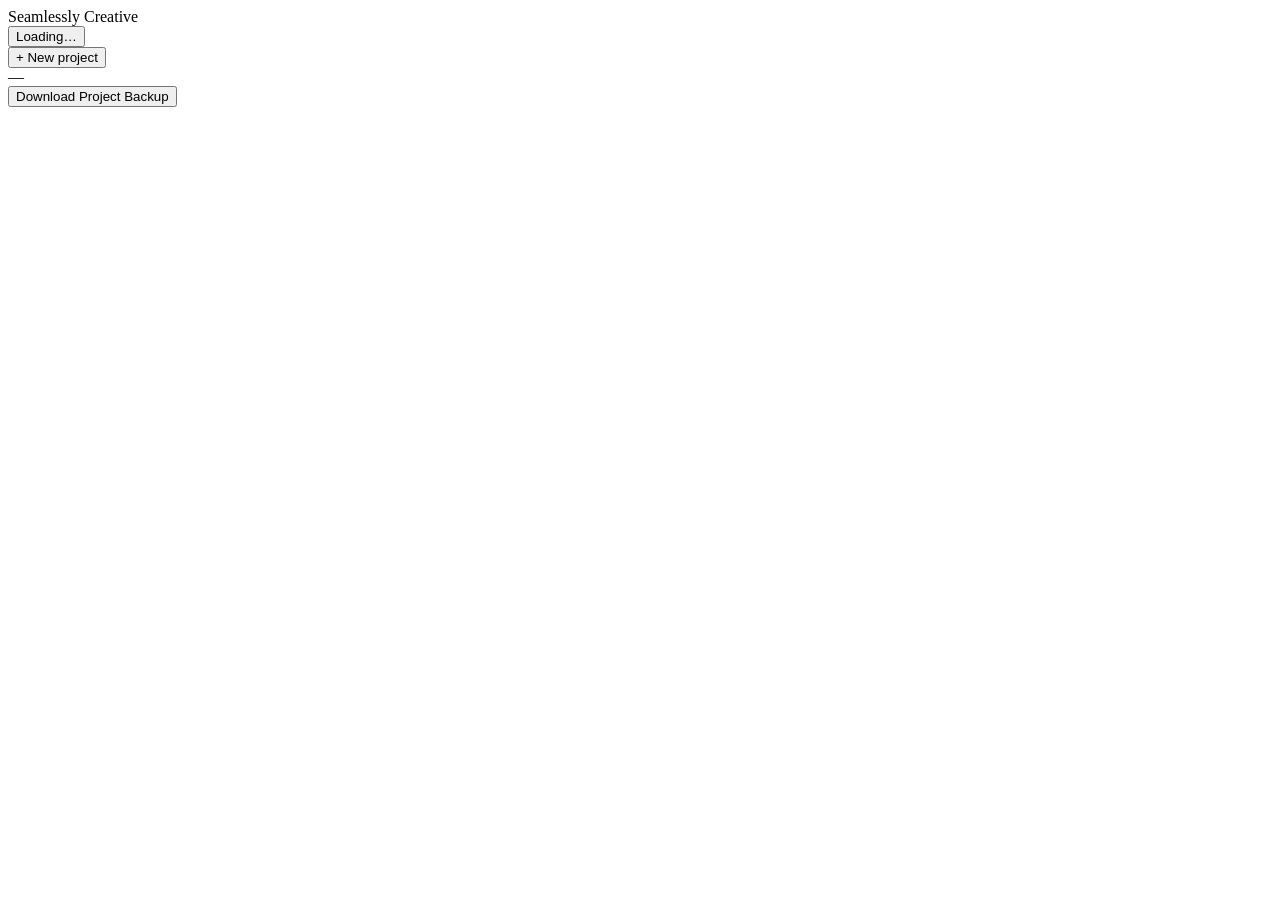
==== public/index.html @ fe037f04 "Phase 1 proof of concept: suite shell + shared project library - public/shared/project-library.js: n" ====
<!DOCTYPE html>
<html lang="en">
<head>
<meta charset="utf-8">
<meta name="viewport" content="width=device-width, initial-scale=1.0, viewport-fit=cover">
<title>Seamlessly Creative</title>
<link rel="stylesheet" href="/shell.css">
</head>
<body>
<div id="scShell">
  <div id="scTopBar">
    <div id="scBrand">Seamlessly Creative</div>

    <div class="sc-switcher" id="scProjectSwitcher">
      <button id="scProjectName" type="button" title="Switch project"
        onclick="this.parentElement.toggleAttribute('open')">Loading…</button>
      <div id="scProjectMenu">
        <div id="scProjectList"></div>
        <button id="scNewProjectBtn" type="button">+ New project</button>
      </div>
    </div>

    <div id="scStatus">
      <span class="sc-dot sc-dot-idle" id="scStatusDot"></span>
      <span id="scStatusText">—</span>
    </div>

    <div id="scStudioTabs"></div>

    <button id="scBackupBtn" type="button">Download Project Backup</button>
  </div>

  <div id="scMain">
    <div id="scEmptyState" hidden>
      <h1>Start your first project</h1>
      <p>A project holds the patterns and assets you move between studios.<br>
         Try “Café Latte Collection” to test the flow.</p>
      <button id="scCreateFirstBtn" type="button">Create a project</button>
    </div>
    <iframe id="scStudioFrame" title="Studio" hidden></iframe>
  </div>
</div>

<script src="/shared/project-library.js"></script>
<script src="/shell.js"></script>
</body>
</html>
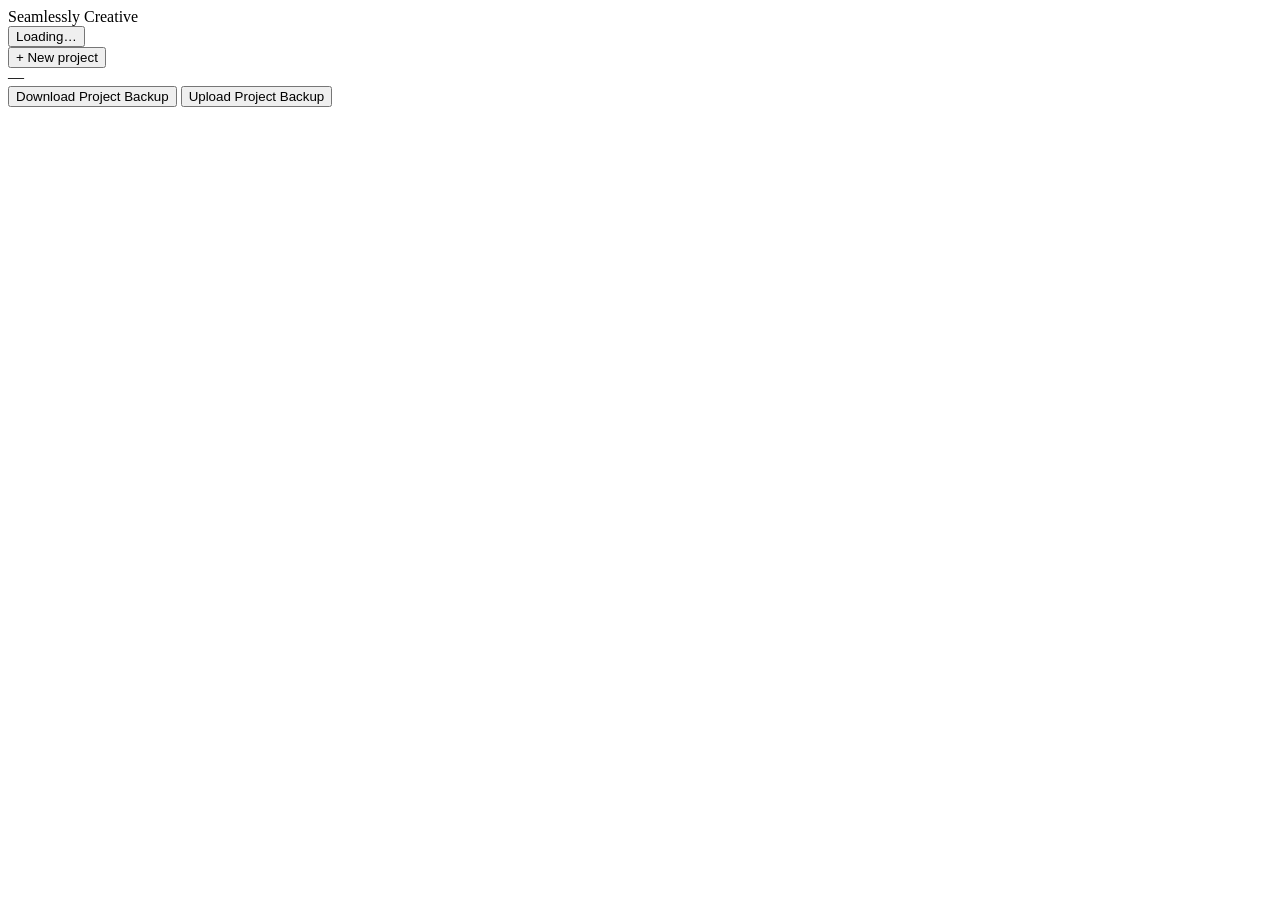
==== commit 8e956979: "Add "Upload Project Backup" to restore a .screativeproject file There was previously no way back in:" ====
--- a/public/index.html
+++ b/public/index.html
@@ -28,6 +28,8 @@
     <div id="scStudioTabs"></div>
 
     <button id="scBackupBtn" type="button">Download Project Backup</button>
+    <button id="scRestoreBtn" type="button">Upload Project Backup</button>
+    <input type="file" id="scRestoreInput" accept=".screativeproject,application/json" hidden>
   </div>
 
   <div id="scMain">
@@ -37,7 +39,7 @@
          Try “Café Latte Collection” to test the flow.</p>
       <button id="scCreateFirstBtn" type="button">Create a project</button>
     </div>
-    <iframe id="scStudioFrame" title="Studio" hidden></iframe>
+    <div id="scFrameHost" hidden></div>
   </div>
 </div>
 
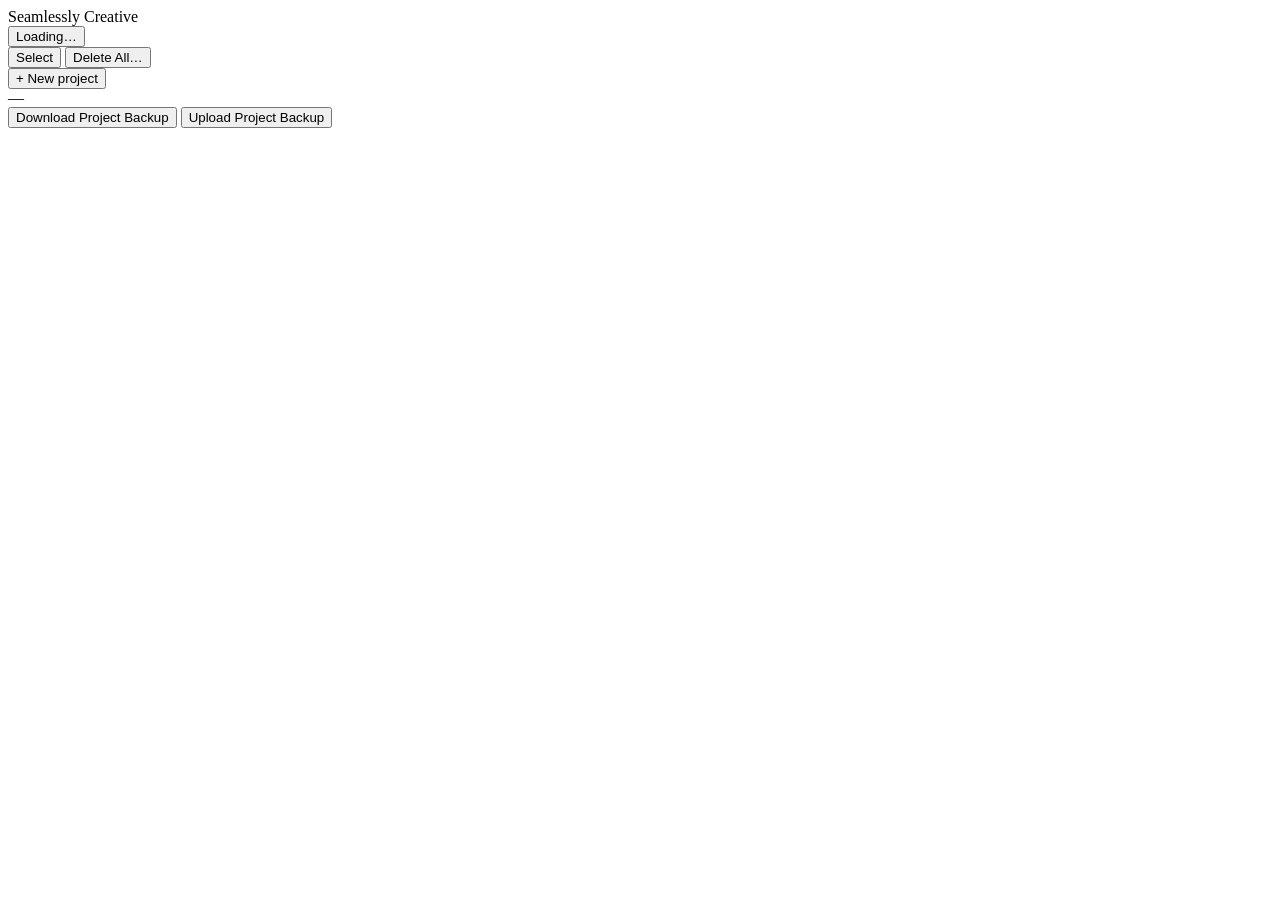
==== commit 43c2280d: "Project cleanup: multi-select delete, Delete All, and storage sizes Builds on the existing single-pr" ====
--- a/public/index.html
+++ b/public/index.html
@@ -15,7 +15,17 @@
       <button id="scProjectName" type="button" title="Switch project"
         onclick="this.parentElement.toggleAttribute('open')">Loading…</button>
       <div id="scProjectMenu">
+        <div id="scProjectSummary"></div>
+        <div id="scProjectToolbar">
+          <button id="scSelectModeBtn" type="button">Select</button>
+          <button id="scDeleteAllBtn" type="button" class="sc-danger">Delete All…</button>
+        </div>
         <div id="scProjectList"></div>
+        <div id="scBulkBar" hidden>
+          <span id="scBulkCount"></span>
+          <button id="scBulkDeleteBtn" type="button" class="sc-danger">Delete Selected</button>
+          <button id="scBulkCancelBtn" type="button">Cancel</button>
+        </div>
         <button id="scNewProjectBtn" type="button">+ New project</button>
       </div>
     </div>
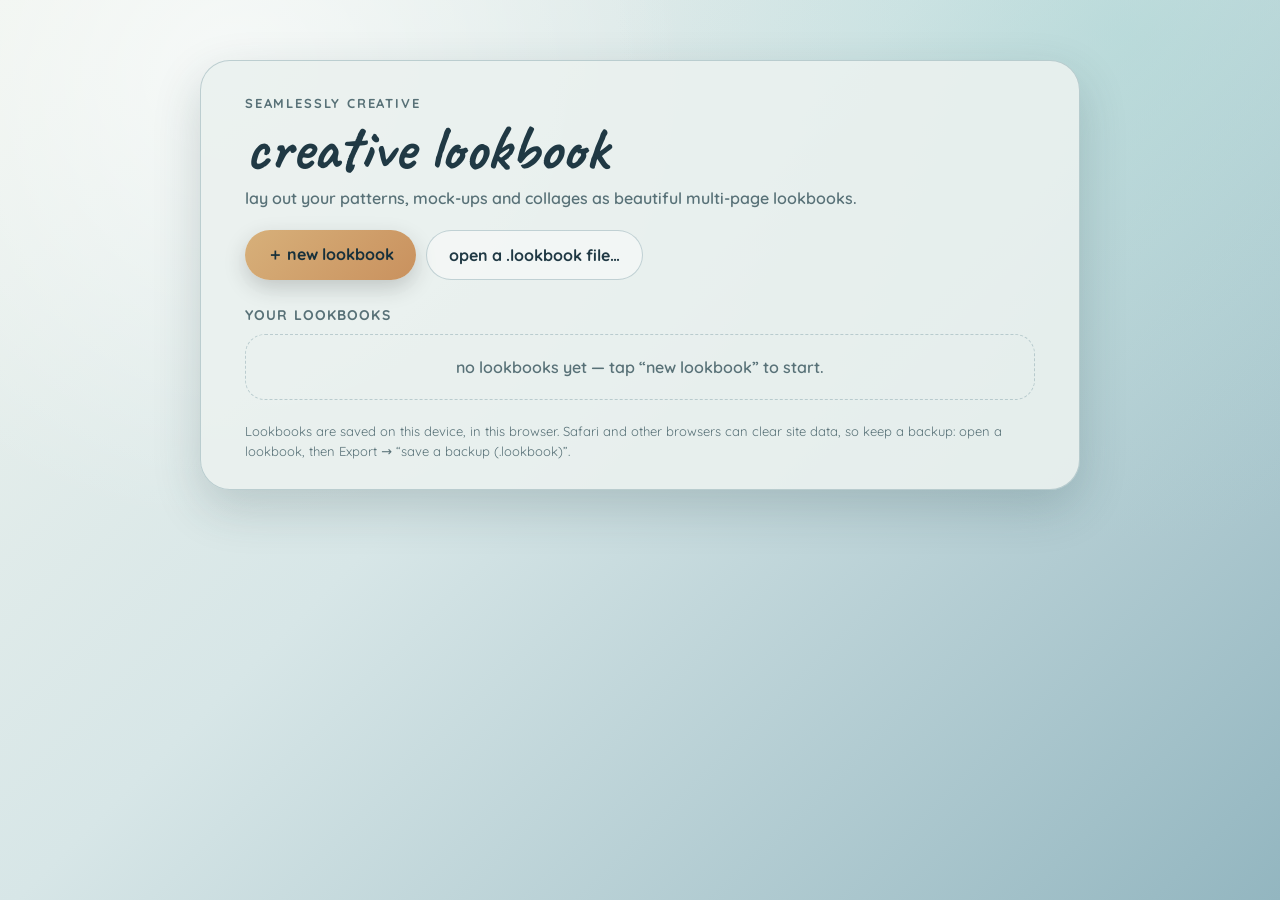
==== commit ea1bc480: "Creative Lookbook standalone test package (built from creative-lookbook) Co-Authored-By: Claude Sonn" ====
--- a/public/index.html
+++ b/public/index.html
@@ -1,59 +1,68 @@
-<!DOCTYPE html>
+<!doctype html>
 <html lang="en">
 <head>
 <meta charset="utf-8">
-<meta name="viewport" content="width=device-width, initial-scale=1.0, viewport-fit=cover">
-<title>Seamlessly Creative</title>
-<link rel="stylesheet" href="/shell.css">
+<title>Creative Lookbook</title>
+<meta name="viewport" content="width=device-width, initial-scale=1, viewport-fit=cover">
+<meta name="description" content="Creative Lookbook — lay out pattern collections, mock-ups and collages into multi-page lookbooks. Part of Seamlessly Creative.">
+<meta name="theme-color" content="#d8e5e7">
+<link rel="preconnect" href="https://fonts.googleapis.com">
+<link rel="preconnect" href="https://fonts.gstatic.com" crossorigin>
+<link rel="stylesheet" href="https://fonts.googleapis.com/css2?family=Caveat:wght@400;500;600;700&family=Quicksand:wght@300;400;500;600;700&family=Playfair+Display:wght@400;500;600;700;800&family=Bebas+Neue&display=swap">
+<!--
+  Creative Lookbook — standalone workspace.
+  Everything it needs lives under /shared/ (collage-*, lookbook/*, vendor/*) and this folder; it does NOT need
+  the suite shell, the suite project library or Mock-up Studio. Paths are relative (shared/) so the same
+  files work from /studios/lookbook/ today and, copied as-is (see tools/build-lookbook-standalone.mjs), as a
+  separately deployed app later.
+-->
+<link rel="stylesheet" href="shared/lookbook/lookbook-base.css">
+<link rel="stylesheet" href="shared/lookbook/lookbook.css">
+<link rel="stylesheet" href="app.css">
 </head>
-<body>
-<div id="scShell">
-  <div id="scTopBar">
-    <div id="scBrand">Seamlessly Creative</div>
+<body class="theme-ocean-atelier">
 
-    <div class="sc-switcher" id="scProjectSwitcher">
-      <button id="scProjectName" type="button" title="Switch project"
-        onclick="this.parentElement.toggleAttribute('open')">Loading…</button>
-      <div id="scProjectMenu">
-        <div id="scProjectSummary"></div>
-        <div id="scProjectToolbar">
-          <button id="scSelectModeBtn" type="button">Select</button>
-          <button id="scDeleteAllBtn" type="button" class="sc-danger">Delete All…</button>
-        </div>
-        <div id="scProjectList"></div>
-        <div id="scBulkBar" hidden>
-          <span id="scBulkCount"></span>
-          <button id="scBulkDeleteBtn" type="button" class="sc-danger">Delete Selected</button>
-          <button id="scBulkCancelBtn" type="button">Cancel</button>
-        </div>
-        <button id="scNewProjectBtn" type="button">+ New project</button>
-      </div>
+<!-- Start screen: new / open / recent projects -->
+<main id="lbStart" class="lb-screen lb-start" aria-label="Creative Lookbook projects">
+  <div class="lb-start-card">
+    <p class="lb-brand">Seamlessly Creative</p>
+    <h1>creative lookbook</h1>
+    <p class="lb-tagline">lay out your patterns, mock-ups and collages as beautiful multi-page lookbooks.</p>
+
+    <div class="lb-start-actions">
+      <button type="button" class="orange" id="lbNewBtn">＋ new lookbook</button>
+      <button type="button" class="secondary" id="lbOpenBtn">open a .lookbook file…</button>
     </div>
 
-    <div id="scStatus">
-      <span class="sc-dot sc-dot-idle" id="scStatusDot"></span>
-      <span id="scStatusText">—</span>
-    </div>
+    <h2 class="lb-section">your lookbooks</h2>
+    <div id="lbProjectList" class="lb-project-list" aria-live="polite"></div>
 
-    <div id="scStudioTabs"></div>
+    <p class="lb-footnote" id="lbStorageNote">Lookbooks are saved on this device, in this browser. Safari and other browsers can clear site data, so keep a backup: open a lookbook, then Export → “save a backup (.lookbook)”.</p>
+  </div>
+</main>
 
-    <button id="scBackupBtn" type="button">Download Project Backup</button>
-    <button id="scRestoreBtn" type="button">Upload Project Backup</button>
-    <input type="file" id="scRestoreInput" accept=".screativeproject,application/json" hidden>
-  </div>
-
-  <div id="scMain">
-    <div id="scEmptyState" hidden>
-      <h1>Start your first project</h1>
-      <p>A project holds the patterns and assets you move between studios.<br>
-         Try “Café Latte Collection” to test the flow.</p>
-      <button id="scCreateFirstBtn" type="button">Create a project</button>
-    </div>
-    <div id="scFrameHost" hidden></div>
-  </div>
+<!-- Workspace: the shared Lookbook editor -->
+<div id="lbWorkspace" class="lb-screen lb-workspace" hidden>
+  <div id="lbEditorRoot"></div>
 </div>
 
-<script src="/shared/project-library.js"></script>
-<script src="/shell.js"></script>
+<!-- no accept= on purpose: iPadOS greys out files with extensions it does not know (.lookbook); the content is validated instead -->
+<input type="file" id="lbFileOpen" hidden>
+<input type="file" id="lbFilePatterns" accept="image/png,image/jpeg,image/webp,image/*" multiple hidden>
+<input type="file" id="lbFileImages" accept="image/png,image/jpeg,image/webp,image/*" multiple hidden>
+
+<!-- self-hosted libraries (work offline) -->
+<script src="shared/vendor/pdf-lib.min.js"></script>
+<script src="shared/vendor/jszip.min.js"></script>
+<!-- collage builder -->
+<script src="shared/collage-engine.js"></script>
+<script src="shared/collage-editor.js"></script>
+<script src="shared/collage-panel.js"></script>
+<!-- lookbook: storage, markup, then the editor engine (needs the markup to exist) -->
+<script src="shared/lookbook/lookbook-store.js"></script>
+<script src="shared/lookbook/lookbook-ui.js"></script>
+<script>ScLookbookUI.mount(document.getElementById('lbEditorRoot'));</script>
+<script src="shared/lookbook/lookbook-editor.js"></script>
+<script src="app.js"></script>
 </body>
 </html>
--- a/public/shared/lookbook/lookbook-base.css
+++ b/public/shared/lookbook/lookbook-base.css
@@ -0,0 +1,104 @@
+/* Extracted from Mock-up Studio's Lookbook editor (collage-builder branch) for the Creative Lookbook workspace.
+   Mock-up Studio keeps its own inline copy; see public/shared/lookbook/README.md. */
+* { box-sizing: border-box; }
+
+button, input, select {
+  font-family: 'Quicksand', system-ui, sans-serif;
+}
+
+button {
+  border: 0;
+  border-radius: 999px;
+  padding: 11px 17px;
+  font-weight: 700;
+  cursor: pointer;
+  color: white;
+  background: linear-gradient(135deg, var(--accent), var(--accent2));
+  box-shadow: 0 8px 22px rgba(0,0,0,0.18);
+  -webkit-tap-highlight-color: transparent;
+}
+
+button.secondary {
+  background: rgba(138,122,255,0.14);
+  color: var(--soft);
+  border: 1px solid var(--border);
+  box-shadow: none;
+}
+
+button.orange {
+  background: var(--accent3);
+}
+
+button:active { transform: scale(0.98); }
+
+.hidden { display: none !important; }
+
+label {
+  display: block;
+  color: var(--muted);
+  font-size: 13px;
+  font-weight: 700;
+  margin: 10px 0 6px;
+}
+
+select {
+  padding: 11px;
+  border-radius: 999px;
+  border: 1px solid var(--border);
+  color: var(--text);
+  background: var(--panel2);
+}
+
+input[type=color] {
+  width: 100%;
+  height: 42px;
+  border-radius: 999px;
+  border: 1px solid var(--border);
+  background: transparent;
+  padding: 3px;
+}
+
+input[type=range] {
+  accent-color: var(--accent);
+}
+
+body.theme-ocean-atelier {
+  /* Coastal Atelier: sea mist + driftwood, not dark teal tech. */
+  --bg: #d8e5e7;
+  --bg2: #8fb3bb;
+  --panel: rgba(234, 241, 239, 0.90);
+  --panel2: rgba(214, 228, 226, 0.78);
+  --text: #17303b;
+  --muted: #587177;
+  --soft: #203944;
+  --accent: #8dc8c1;
+  --accent2: #4e8494;
+  --accent3: #c99b65;
+  --border: rgba(67, 113, 125, 0.28);
+  --shadow: 0 18px 48px rgba(33, 63, 72, 0.20);
+}
+
+body.theme-ocean-atelier {
+  background:
+    radial-gradient(circle at 18% 8%, rgba(255,255,255,0.62), transparent 34%),
+    radial-gradient(circle at 88% 4%, rgba(164,215,211,0.42), transparent 36%),
+    linear-gradient(135deg, #eef3ee 0%, #d7e6e7 42%, #93b6c0 100%);
+}
+
+body.theme-ocean-atelier button,
+body.theme-ocean-atelier .mode-btn.active,
+body.theme-ocean-atelier .notebook-side-btn.active {
+  background: linear-gradient(135deg, #9bd1ca, #5f9bab);
+  color: #17303b;
+}
+
+body.theme-ocean-atelier button.secondary {
+  background: rgba(255,255,255,0.38);
+  color: #203944;
+  border-color: rgba(67, 113, 125, 0.28);
+}
+
+body.theme-ocean-atelier button.orange {
+  background: linear-gradient(135deg, #d7b07a, #c9915e);
+  color: #17303b;
+}
--- a/public/shared/lookbook/lookbook.css
+++ b/public/shared/lookbook/lookbook.css
@@ -0,0 +1,706 @@
+/* Extracted from Mock-up Studio's Lookbook editor (collage-builder branch) for the Creative Lookbook workspace.
+   Mock-up Studio keeps its own inline copy; see public/shared/lookbook/README.md. */
+/* interactive lookbook editor */
+
+.lookbook-editor-card {
+  width: min(1440px, 98vw);
+  /* Plain vh first as a fallback for anything that doesn't understand dvh (that whole
+     declaration is simply invalid and skipped by the parser, leaving this one in effect).
+     On real mobile Safari, vh is defined against the LARGEST possible viewport — as if the
+     address bar were already collapsed — not the actually-visible one, so a card sized against
+     94vh can render taller than what's really on screen and push its own last child (the page
+     filmstrip) off the bottom edge, exactly as reported. dvh tracks the real, current viewport
+     and is what actually fixes it (supported iOS/iPadOS 15.4+). */
+  height: min(920px, 94vh);
+  height: min(920px, 94dvh);
+  display: flex;
+  flex-direction: column;
+  background: var(--panel);
+  border: 1px solid var(--border);
+  border-radius: 30px;
+  box-shadow: var(--shadow);
+  overflow: hidden;
+}
+
+.lookbook-editor-topbar {
+  display: flex;
+  align-items: center;
+  justify-content: space-between;
+  gap: 12px;
+  padding: 8px 16px;
+  border-bottom: 1px solid var(--border);
+  flex-shrink: 0;
+}
+
+.lookbook-editor-topbar h2 {
+  margin: 0;
+  font-family: 'Caveat', cursive;
+  font-size: 24px;
+  color: var(--soft);
+  flex-shrink: 0;
+}
+
+/* The topbar now only holds session/canvas-level controls (fit/zoom/pages/close) — few enough
+   that they fit on one line at any width this editor runs at, so (unlike the old, much longer
+   horizontal toolbar this replaces) no horizontal-scroll escape hatch is needed here. */
+.lookbook-topbar-controls {
+  display: flex;
+  align-items: center;
+  gap: 10px;
+  flex-wrap: nowrap;
+  flex-shrink: 0;
+}
+
+.lookbook-topbar-controls .secondary {
+  padding: 5px 12px;
+  font-size: 12px;
+}
+
+.lookbook-topbar-controls label {
+  white-space: nowrap;
+}
+
+.lookbook-topbar-controls input[type="range"] {
+  width: 110px;
+}
+
+.lookbook-row-label {
+  font-size: 12px;
+  color: var(--muted);
+  flex: 0 0 auto;
+}
+
+/* ---- left-hand tool rail + expandable panel (replaces the old horizontally-scrolling toolbar
+   row and the old fixed-height contextual-controls bar) ----------------------------------------- */
+
+.lookbook-editor-body {
+  display: flex;
+  flex: 1;
+  min-height: 0;
+  position: relative;
+}
+
+.lookbook-tool-rail {
+  display: flex;
+  flex-direction: column;
+  align-items: stretch;
+  gap: 4px;
+  width: 64px;
+  flex: 0 0 auto;
+  padding: 10px 6px;
+  border-right: 1px solid var(--border);
+  background: rgba(0,0,0,0.18);
+  overflow-y: auto;
+}
+
+.lookbook-rail-btn {
+  display: flex;
+  flex-direction: column;
+  align-items: center;
+  justify-content: center;
+  gap: 2px;
+  width: 100%;
+  min-height: 56px;
+  padding: 6px 2px;
+  background: transparent;
+  color: var(--muted);
+  border: 1px solid transparent;
+  border-radius: 12px;
+  cursor: pointer;
+}
+
+.lookbook-rail-btn .lookbook-rail-icon {
+  font-size: 20px;
+  line-height: 1;
+}
+
+.lookbook-rail-btn .lookbook-rail-label {
+  font-size: 10px;
+  font-weight: 600;
+  white-space: nowrap;
+}
+
+.lookbook-rail-btn.active {
+  background: linear-gradient(135deg, var(--accent), var(--accent2));
+  color: #fff;
+}
+
+/* display:none by default (push mode / wide screens) — this is NOT just the closed state, it's
+   "never shown at all" outside the narrow-screen overlay mode, since in push mode the panel never
+   overlays the canvas and there's nothing for a backdrop to sit behind. The :not([hidden]) rule
+   inside the media query below is what actually makes it appear, and only there — a plain
+   .lookbook-tool-panel-backdrop[hidden]{display:none} rule at this (unconditional) specificity
+   would otherwise leave it covering the ENTIRE editor body, including the rail itself, blocking
+   clicks on every rail icon the moment any panel was first opened in push mode (a real bug caught
+   in testing). Tapping it closes the panel, same as tapping the already-active rail icon or the
+   panel's own collapse button, consistent with how the retired page-background popover closed on
+   an outside click. */
+.lookbook-tool-panel-backdrop {
+  display: none;
+}
+
+.lookbook-tool-panel {
+  width: 0;
+  flex: 0 0 auto;
+  display: flex;
+  flex-direction: column;
+  border-right: 1px solid transparent;
+  background: var(--panel);
+  overflow: hidden;
+  /* Width (not display/hidden) is what drives open vs. collapsed — see .lookbook-tool-panel.open
+     below. Using plain `hidden` here instead would mean choosing between display:none (skips the
+     width transition entirely, so it vanishes instead of sliding shut) or overriding [hidden] to
+     keep display:flex (which defeats `hidden`'s whole purpose: assistive tech and tools like
+     Playwright's visibility checks rightly treat an element as still "shown" whenever its computed
+     display isn't none, even at width:0 — a real false-positive caught in testing). A dedicated
+     class makes the collapsed state both visually AND semantically correct at the same time. */
+  transition: width 0.2s ease;
+}
+
+.lookbook-tool-panel.open {
+  /* Narrowed from 272px — was comfortable but noticeably wider than it needed to be; 232px still
+     gives every control (full-width slider, colour input + button pair, font select) its own
+     uncramped row (see min-width just below for the floor that guarantees this). */
+  width: 232px;
+  border-right-color: var(--border);
+}
+
+.lookbook-tool-panel-header {
+  display: flex;
+  align-items: center;
+  justify-content: space-between;
+  padding: 10px 12px;
+  border-bottom: 1px solid var(--border);
+  flex-shrink: 0;
+  font-weight: 700;
+  white-space: nowrap;
+}
+
+.lookbook-tool-panel-collapse {
+  /* Bumped from 26px to 32px — a real, comfortable tap target (close to Apple's 44pt HIG guideline
+     for a secondary/already-visible control), and kept in the panel's own header rather than
+     anywhere that could scroll out of view, so it's reachable the instant the panel is open. */
+  background: none;
+  border: 1px solid var(--border);
+  border-radius: 8px;
+  color: var(--muted);
+  width: 32px;
+  height: 32px;
+  font-size: 15px;
+  line-height: 1;
+  cursor: pointer;
+  flex-shrink: 0;
+}
+
+.lookbook-tool-panel-body {
+  flex: 1;
+  /* Vertical scroll once content exceeds the panel's own height (e.g. Style with every block
+     expanded for a selected text item) — the header above stays fixed/reachable throughout. */
+  overflow-y: auto;
+  padding: 12px;
+  display: flex;
+  flex-direction: column;
+  gap: 12px;
+  /* Keeps every control at a readable width even while the panel itself is still mid-transition
+     (width momentarily narrower than the open width) — avoids the same "flex squeezes everything
+     down instead of overflowing" issue the old horizontal bar had to guard against. */
+  min-width: 208px;
+}
+
+.lookbook-tool-group {
+  display: flex;
+  flex-direction: column;
+  gap: 10px;
+}
+
+.lookbook-tool-group[hidden] {
+  display: none;
+}
+
+.lookbook-tool-block {
+  display: flex;
+  flex-direction: column;
+  gap: 7px;
+  padding: 9px 10px;
+  border: 1px solid var(--border);
+  border-radius: 12px;
+  background: rgba(0,0,0,0.12);
+}
+
+.lookbook-tool-block[hidden] {
+  display: none;
+}
+
+.lookbook-tool-block h4 {
+  margin: 0;
+  font-size: 11px;
+  text-transform: uppercase;
+  letter-spacing: 0.04em;
+  color: var(--muted);
+}
+
+.lookbook-tool-block label {
+  font-size: 12px;
+  color: var(--muted);
+  margin: 0;
+}
+
+.lookbook-tool-block input[type="range"] {
+  width: 100%;
+}
+
+/* Every plain action button inside the rail panel (not just font-related ones) is full-width for
+   alignment consistency. Deliberately NOT forced to a single ellipsised line here — a longer label
+   like "+ add selected mock-ups" genuinely doesn't fit one line at this panel width, and truncating
+   it to "+ add selected mock-u…" loses real information (which is worse than a clean two-line wrap,
+   centred and readable, see line-height below). Scoped to .lookbook-tool-group so this doesn't
+   change how a .secondary button looks anywhere else in the app. */
+.lookbook-tool-group button.secondary,
+.lookbook-tool-block button.secondary,
+.lookbook-tool-group button.orange,
+.lookbook-tool-block button.orange {
+  width: 100%;
+  font-size: 13px;
+  line-height: 1.25;
+  padding: 9px 12px;
+  text-align: center;
+}
+
+/* The one place ellipsis IS the right call: two buttons sharing a row (see
+   .lookbook-font-mode-actions) have genuinely little width each — a mid-word wrap there reads as
+   broken, not just long, so a single clipped line is the better fallback. Their labels ("title",
+   "body") are short enough in practice that this almost never actually triggers. */
+.lookbook-font-mode-actions button.secondary {
+  white-space: nowrap;
+  overflow: hidden;
+  text-overflow: ellipsis;
+}
+
+.lookbook-tool-hint {
+  margin: 0;
+  font-size: 12px;
+  color: var(--muted);
+  line-height: 1.4;
+}
+
+/* Narrower than roughly iPad-portrait width: a 64px rail + 272px panel pushing the canvas would
+   leave too little width for comfortable editing, so the panel becomes a temporary overlay
+   instead (position:absolute, with the backdrop above) rather than permanently shrinking the
+   canvas — the canvas area's own width never changes in this mode, so there's nothing to
+   re-fit and no risk of the "unexpected scrolling" this was specifically asked to avoid. */
+@media (max-width: 980px) {
+  .lookbook-tool-panel {
+    position: absolute;
+    top: 0;
+    bottom: 0;
+    left: 64px;
+    z-index: 30;
+    box-shadow: var(--shadow);
+  }
+  .lookbook-tool-panel-backdrop:not([hidden]) {
+    display: block;
+    position: absolute;
+    /* Starts after the rail (not inset:0) — a real bug caught in testing: a full-width backdrop
+       covered the rail itself, blocking every rail button the moment a panel was open in overlay
+       mode, so the only way to close or switch groups was tapping the backdrop or the panel's own
+       collapse button. The rail must stay clickable (to switch groups or collapse via its own
+       toggle) the whole time a panel is open. */
+    top: 0;
+    right: 0;
+    bottom: 0;
+    left: 64px;
+    z-index: 25;
+    background: rgba(0,0,0,0.35);
+  }
+}
+
+.lookbook-canvas-area {
+  flex: 1;
+  min-width: 0;
+  display: flex;
+  flex-direction: column;
+}
+
+.lookbook-pattern-strip {
+  display: flex;
+  align-items: center;
+  gap: 6px;
+  flex-wrap: wrap;
+}
+
+.lookbook-pattern-strip .lookbook-pattern-swatch {
+  width: 36px;
+  height: 36px;
+  border-radius: 8px;
+  border: 2px solid rgba(0,0,0,0.4);
+  box-shadow: 0 0 0 1px rgba(255,255,255,0.55);
+  background-size: cover;
+  background-position: center;
+  cursor: pointer;
+  flex: 0 0 auto;
+}
+
+.lookbook-palette-strip {
+  display: flex;
+  align-items: flex-start;
+  gap: 8px;
+  flex-wrap: wrap;
+}
+
+.lookbook-palette-item {
+  display: flex;
+  flex-direction: column;
+  align-items: center;
+  gap: 2px;
+  flex: 0 0 auto;
+}
+
+.lookbook-palette-swatch {
+  width: 22px;
+  height: 22px;
+  border-radius: 50%;
+  border: 2px solid rgba(255,255,255,0.7);
+  box-shadow: 0 0 0 1px rgba(0,0,0,0.3);
+  cursor: pointer;
+  flex: 0 0 auto;
+  padding: 0;
+}
+
+.lookbook-palette-swatch.active {
+  box-shadow: 0 0 0 1px rgba(0,0,0,0.3), 0 0 0 3px var(--accent);
+}
+
+.lookbook-palette-hex {
+  font-size: 9px;
+  color: var(--muted);
+  line-height: 1;
+  white-space: nowrap;
+}
+
+.lookbook-palette-add {
+  background: transparent;
+  border: 2px dashed rgba(255,255,255,0.5);
+  color: var(--muted);
+  font-size: 14px;
+  line-height: 1;
+  display: flex;
+  align-items: center;
+  justify-content: center;
+}
+
+.lookbook-viewport {
+  flex: 1;
+  min-height: 0;
+  overflow: auto;
+  /* Was 40px — most of the "unnecessary space above the page" this was reported against was this
+     padding alone (80px/120px lost on every axis before the page even starts). A real 20px gutter
+     is still enough to keep the page's own drop-shadow readable while giving ilComputeFitZoom (see
+     the JS below) a meaningfully larger box to fit the page into on a cramped iPad viewport. */
+  padding: 20px;
+  display: flex;
+  align-items: center;
+  justify-content: center;
+  background:
+    repeating-conic-gradient(rgba(255,255,255,0.04) 0% 25%, transparent 0% 50%) 0 0 / 26px 26px,
+    rgba(0,0,0,0.22);
+}
+
+.lookbook-page-thumbnails {
+  display: flex;
+  align-items: center;
+  gap: 10px;
+  padding: 8px 16px;
+  overflow-x: auto;
+  flex-shrink: 0;
+  border-top: 1px solid var(--border);
+  background: rgba(0,0,0,0.16);
+}
+
+/* "hide pages" toggle (see ilToggleThumbnailsBtn) — collapses the filmstrip entirely rather than
+   just scrolling it out of view, so it stops taking up vertical space in the editor card. */
+.lookbook-page-thumbnails.il-thumbnails-hidden {
+  display: none;
+}
+
+/* Font-mode toggle inside the text layer controls — switches between the curated title/body
+   pairing group and a plain single-font picker (see ilFontPairGroup / ilFontSingleGroup) without
+   needing two separate rows, since the controls bar only ever scrolls horizontally, never wraps. */
+.lookbook-font-mode-toggle {
+  display: inline-flex;
+  gap: 4px;
+  padding: 3px;
+  border-radius: 999px;
+  background: rgba(0,0,0,0.25);
+  border: 1px solid var(--border);
+  flex: 0 0 auto;
+}
+
+.lookbook-font-mode-btn {
+  background: transparent;
+  color: var(--muted);
+  border: 1px solid transparent;
+  border-radius: 999px;
+  padding: 5px 12px;
+  font-size: 12px;
+  cursor: pointer;
+  white-space: nowrap;
+}
+
+.lookbook-font-mode-btn.active {
+  background: linear-gradient(135deg, var(--accent), var(--accent2));
+  color: #fff;
+}
+
+/* Stacked, not a single unconstrained flex row — the select's natural width plus two button labels
+   ("use as title" / "use as body") never fit on one line in the rail panel's narrower column
+   without either overflowing or wrapping mid-word. A full-width select on its own row, with its
+   action(s) in a row of their own right below, keeps every piece aligned and legible at any panel
+   width this editor actually uses (including the 232px default and the still-narrower mid-
+   transition width — see .lookbook-tool-panel-body's own min-width). */
+.lookbook-font-mode-group {
+  display: flex;
+  flex-direction: column;
+  align-items: stretch;
+  gap: 8px;
+}
+
+.lookbook-font-mode-group select {
+  width: 100%;
+}
+
+.lookbook-font-mode-actions {
+  display: grid;
+  grid-template-columns: 1fr 1fr;
+  gap: 6px;
+}
+
+/* Single-font mode has only one action button — let it span the row rather than sit half-width
+   with an empty gap beside it. */
+.lookbook-font-mode-actions:has(> button:only-child) {
+  grid-template-columns: 1fr;
+}
+
+/* Needed because the plain class rule above sets display:flex unconditionally, which otherwise
+   outranks the browser's default [hidden]{display:none} rule and leaves a "hidden" group visible
+   anyway — this restores hidden actually meaning hidden. */
+.lookbook-font-mode-group[hidden] {
+  display: none;
+}
+
+.lookbook-page-thumb {
+  position: relative;
+  width: 120px;
+  height: 85px;
+  flex: 0 0 auto;
+  border-radius: 8px;
+  border: 2px solid rgba(0,0,0,0.4);
+  box-shadow: 0 0 0 1px rgba(255,255,255,0.4);
+  overflow: hidden;
+  cursor: pointer;
+  background: #fff;
+}
+
+.lookbook-page-thumb img {
+  width: 100%;
+  height: 100%;
+  object-fit: cover;
+  display: block;
+}
+
+.lookbook-page-thumb.active {
+  border-color: var(--accent);
+  box-shadow: 0 0 0 1px #fff, 0 0 0 3px var(--accent);
+}
+
+.lookbook-page-thumb .thumb-label {
+  position: absolute;
+  bottom: 3px;
+  right: 5px;
+  font-size: 10px;
+  font-weight: 700;
+  color: #fff;
+  background: rgba(0,0,0,0.6);
+  padding: 1px 5px;
+  border-radius: 5px;
+}
+
+.lookbook-page-thumb .thumb-delete {
+  position: absolute;
+  top: -6px;
+  right: -6px;
+  width: 18px;
+  height: 18px;
+  border-radius: 50%;
+  background: #d33;
+  color: #fff;
+  font-size: 11px;
+  line-height: 16px;
+  text-align: center;
+  border: 2px solid #fff;
+  cursor: pointer;
+  display: none;
+}
+
+.lookbook-page-thumb:hover .thumb-delete {
+  display: block;
+}
+
+.lookbook-page-thumb-add {
+  width: 120px;
+  height: 85px;
+  flex: 0 0 auto;
+  border-radius: 8px;
+  border: 2px dashed rgba(255,255,255,0.3);
+  background: transparent;
+  color: var(--muted);
+  font-size: 24px;
+  cursor: pointer;
+}
+
+.lookbook-canvas {
+  position: relative;
+  width: 1200px;
+  height: 850px;
+  flex: 0 0 auto;
+  background: #ffffff;
+  box-shadow: 0 20px 60px rgba(0,0,0,0.5);
+}
+
+.canvas-item {
+  position: absolute;
+  box-sizing: border-box;
+  cursor: grab;
+  background-size: cover;
+  background-position: center;
+  background-repeat: no-repeat;
+  border: 2px solid transparent;
+  border-radius: 4px;
+  user-select: none;
+  touch-action: none;
+}
+
+.canvas-item.selected {
+  border-color: var(--accent);
+}
+
+/* Collage Builder item (shared engine: /shared/collage-*.js). No border so the collage's own box
+   is exactly the exported box; selection is shown with an outline instead. */
+.canvas-item.collage-item {
+  border: 0;
+  border-radius: 0;
+  background: transparent;
+  outline: 2px solid transparent;
+}
+
+.canvas-item.collage-item.selected { outline-color: var(--accent); }
+
+.canvas-item.collage-item:has(.sccl-root.sccl-editing) { outline-style: dashed; cursor: default; }
+
+.collage-host { position: absolute; inset: 0; }
+
+/* Above the photos, but BELOW the collage editor's own piece handles (z 100000 inside the item), so a
+   photo sitting in the collage's corner can still be resized by its own corner handle. */
+.canvas-item.collage-item .item-resize-handle,
+.canvas-item.collage-item .item-delete-handle { z-index: 99999; }
+
+.canvas-item.text-item {
+  background: transparent;
+  color: #222;
+  font-family: inherit;
+  font-size: 24px;
+  line-height: 1.3;
+  user-select: text;
+}
+
+/* The actual contenteditable lives in its own child so the delete/resize
+   handle buttons never end up as editable DOM content (that's what made
+   typing glitch out — the browser was treating the buttons as text). */
+.text-item-content {
+  width: 100%;
+  min-height: 100%;
+  padding: 6px 10px;
+  box-sizing: border-box;
+  color: inherit;
+  font-family: inherit;
+  font-size: inherit;
+  line-height: inherit;
+  cursor: text;
+  outline: none;
+  user-select: text;
+}
+
+.canvas-item .item-resize-handle {
+  position: absolute;
+  right: -7px;
+  bottom: -7px;
+  width: 16px;
+  height: 16px;
+  border-radius: 50%;
+  background: var(--accent);
+  border: 2px solid #fff;
+  cursor: nwse-resize;
+  display: none;
+}
+
+.canvas-item .item-delete-handle {
+  position: absolute;
+  top: -10px;
+  right: -10px;
+  width: 20px;
+  height: 20px;
+  border-radius: 50%;
+  background: #d33;
+  color: #fff;
+  font-size: 12px;
+  line-height: 18px;
+  text-align: center;
+  cursor: pointer;
+  border: 2px solid #fff;
+  display: none;
+}
+
+.canvas-item.selected .item-resize-handle,
+.canvas-item.selected .item-delete-handle {
+  display: block;
+}
+
+/* A palette item is a group of colour dots that move/resize together as
+   one canvas-item — not fixed in place, not tied to the pattern it was
+   pulled from. Dots are sized as a percentage of the item's own height and
+   spaced with space-evenly, so resizing the group's box (the same resize
+   handle every other item uses) scales and re-spaces them for free, no
+   extra JS needed to keep the live view in sync. */
+.canvas-item.palette-item {
+  display: flex;
+  align-items: center;
+  justify-content: space-evenly;
+  background: rgba(255,255,255,0.92);
+  border-radius: 16px;
+  box-shadow: 0 6px 18px rgba(0,0,0,0.22);
+}
+
+.palette-item .palette-swatch-col {
+  display: flex;
+  flex-direction: column;
+  align-items: center;
+  justify-content: center;
+  gap: 3%;
+  height: 100%;
+  flex: 0 0 auto;
+}
+
+.palette-item .palette-dot {
+  height: 50%;
+  aspect-ratio: 1;
+  border-radius: 50%;
+  box-shadow: 0 0 0 2px rgba(255,255,255,0.9), 0 2px 6px rgba(0,0,0,0.25);
+  flex: 0 0 auto;
+}
+
+.palette-item .palette-hex {
+  font-size: 10px;
+  color: #333;
+  font-family: 'Quicksand', sans-serif;
+  white-space: nowrap;
+  flex: 0 0 auto;
+}
--- a/public/app.css
+++ b/public/app.css
@@ -0,0 +1,84 @@
+/* Creative Lookbook — standalone shell (start screen + full-window workspace).
+   The editor itself is styled by /shared/lookbook/lookbook.css (the look from Mock-up Studio's Lookbook). */
+
+html, body { height: 100%; }
+body { margin: 0; padding: 0; overflow: hidden; font-family: 'Quicksand', system-ui, sans-serif; }
+
+.lb-screen { position: fixed; inset: 0; overflow: auto; -webkit-overflow-scrolling: touch; }
+.lb-screen[hidden] { display: none !important; }
+
+/* ---------- start screen ---------- */
+.lb-start { display: flex; justify-content: center; align-items: flex-start; padding: max(24px, env(safe-area-inset-top)) 16px 40px; }
+.lb-start-card {
+  width: min(880px, 100%);
+  margin-top: 4vh;
+  padding: 34px clamp(18px, 4vw, 44px) 28px;
+  background: var(--panel);
+  border: 1px solid var(--border);
+  border-radius: 30px;
+  box-shadow: var(--shadow);
+}
+.lb-brand { margin: 0; font-size: 13px; font-weight: 700; letter-spacing: .14em; text-transform: uppercase; color: var(--muted); }
+.lb-start h1 { margin: 4px 0 6px; font-family: 'Caveat', cursive; font-size: clamp(42px, 8vw, 64px); font-weight: 700; color: var(--soft); line-height: 1.05; }
+.lb-tagline { margin: 0 0 22px; color: var(--muted); font-size: 16px; font-weight: 600; }
+.lb-start-actions { display: flex; flex-wrap: wrap; gap: 10px; margin-bottom: 26px; }
+.lb-start-actions button { font-size: 16px; padding: 14px 22px; }
+.lb-section { margin: 0 0 10px; font-size: 14px; font-weight: 700; letter-spacing: .08em; text-transform: uppercase; color: var(--muted); }
+.lb-footnote { margin: 22px 0 0; font-size: 13px; line-height: 1.5; color: var(--muted); }
+
+.lb-project-list { display: grid; grid-template-columns: repeat(auto-fill, minmax(200px, 1fr)); gap: 14px; }
+.lb-empty { grid-column: 1 / -1; padding: 22px; border: 1px dashed var(--border); border-radius: 20px; color: var(--muted); font-weight: 600; text-align: center; }
+.lb-card {
+  display: flex; flex-direction: column; border-radius: 20px; overflow: hidden;
+  background: rgba(255,255,255,0.55); border: 1px solid var(--border);
+}
+.lb-card-open { all: unset; cursor: pointer; display: block; }
+.lb-card-open:focus-visible { outline: 3px solid var(--accent2); outline-offset: -3px; }
+.lb-card-thumb { aspect-ratio: 1200 / 850; background: #fff center / cover no-repeat; border-bottom: 1px solid var(--border); display: grid; place-items: center; color: var(--muted); font-size: 13px; }
+.lb-card-body { padding: 10px 12px 4px; }
+.lb-card-name { font-weight: 700; color: var(--soft); overflow: hidden; text-overflow: ellipsis; white-space: nowrap; }
+.lb-card-meta { font-size: 12px; color: var(--muted); font-weight: 600; margin-top: 2px; }
+.lb-card-actions { display: flex; gap: 6px; padding: 8px 12px 12px; }
+.lb-card-actions button { padding: 7px 12px; font-size: 12.5px; }
+.lb-card-actions .lb-danger { margin-left: auto; }
+
+/* ---------- workspace ---------- */
+.lb-workspace { display: flex; overflow: hidden; background: var(--bg); }
+#lbEditorRoot { flex: 1; display: flex; min-width: 0; }
+#lbEditorRoot .lookbook-editor-card {
+  width: 100vw; max-width: none; height: 100vh; height: 100dvh;
+  border-radius: 0; border: 0;
+  padding-bottom: env(safe-area-inset-bottom);
+}
+.lookbook-editor-topbar { gap: 10px; }
+.lb-title { margin: 0; flex: 1 1 auto; min-width: 0; }
+.lb-title input {
+  font: inherit; color: inherit; background: transparent; border: 0; border-bottom: 1px dashed var(--border);
+  width: 100%; max-width: 420px; padding: 2px 4px; outline: none; border-radius: 0;
+}
+.lb-title input:focus { border-bottom-color: var(--accent2); }
+.lb-save-status { font-size: 12px; font-weight: 700; color: var(--muted); white-space: nowrap; min-width: 84px; }
+.lb-save-status.lb-saving::before { content: '● '; color: var(--accent3); }
+.lb-save-status.lb-saved::before { content: '✓ '; color: var(--accent2); }
+.lb-save-status.lb-error { color: #b3432f; }
+
+/* bigger touch targets for the swatches on iPad */
+.lookbook-pattern-strip .lookbook-pattern-swatch { width: 52px; height: 52px; position: relative; }
+.lb-swatch-x {
+  position: absolute; top: -8px; right: -8px; width: 24px; height: 24px; padding: 0; border-radius: 50%;
+  font-size: 15px; line-height: 1; display: grid; place-items: center;
+  background: #fff; color: #7a2e22; border: 1px solid rgba(0,0,0,.25); box-shadow: 0 1px 4px rgba(0,0,0,.2);
+}
+
+/* toast */
+#scLbToast {
+  position: fixed; left: 50%; bottom: calc(24px + env(safe-area-inset-bottom)); transform: translate(-50%, 20px);
+  background: #17303b; color: #fff; padding: 11px 18px; border-radius: 999px; font-weight: 700; font-size: 14px;
+  opacity: 0; pointer-events: none; transition: opacity .2s, transform .2s; z-index: 100000; max-width: 90vw; text-align: center;
+}
+#scLbToast.show { opacity: 1; transform: translate(-50%, 0); }
+
+@media (max-width: 700px) {
+  .lb-save-status { display: none; }
+  .lookbook-editor-topbar { flex-wrap: wrap; }
+}
